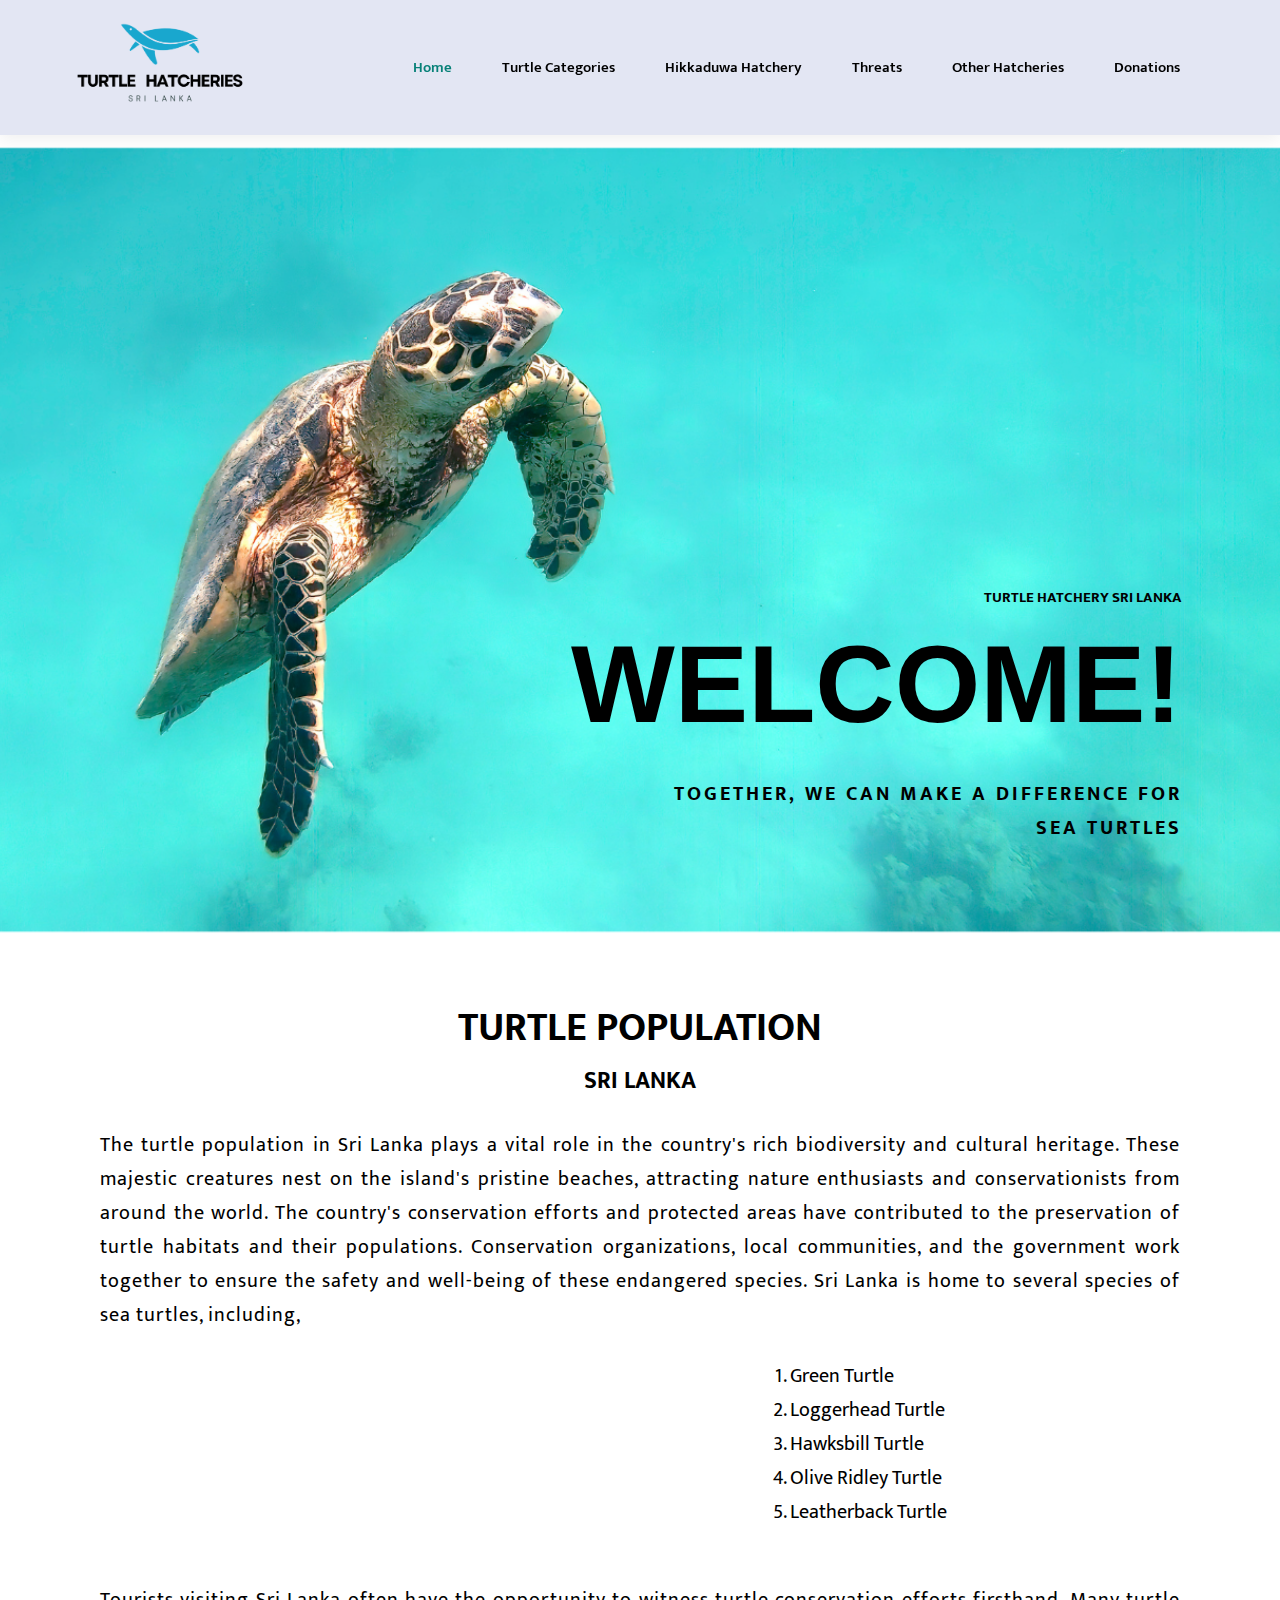
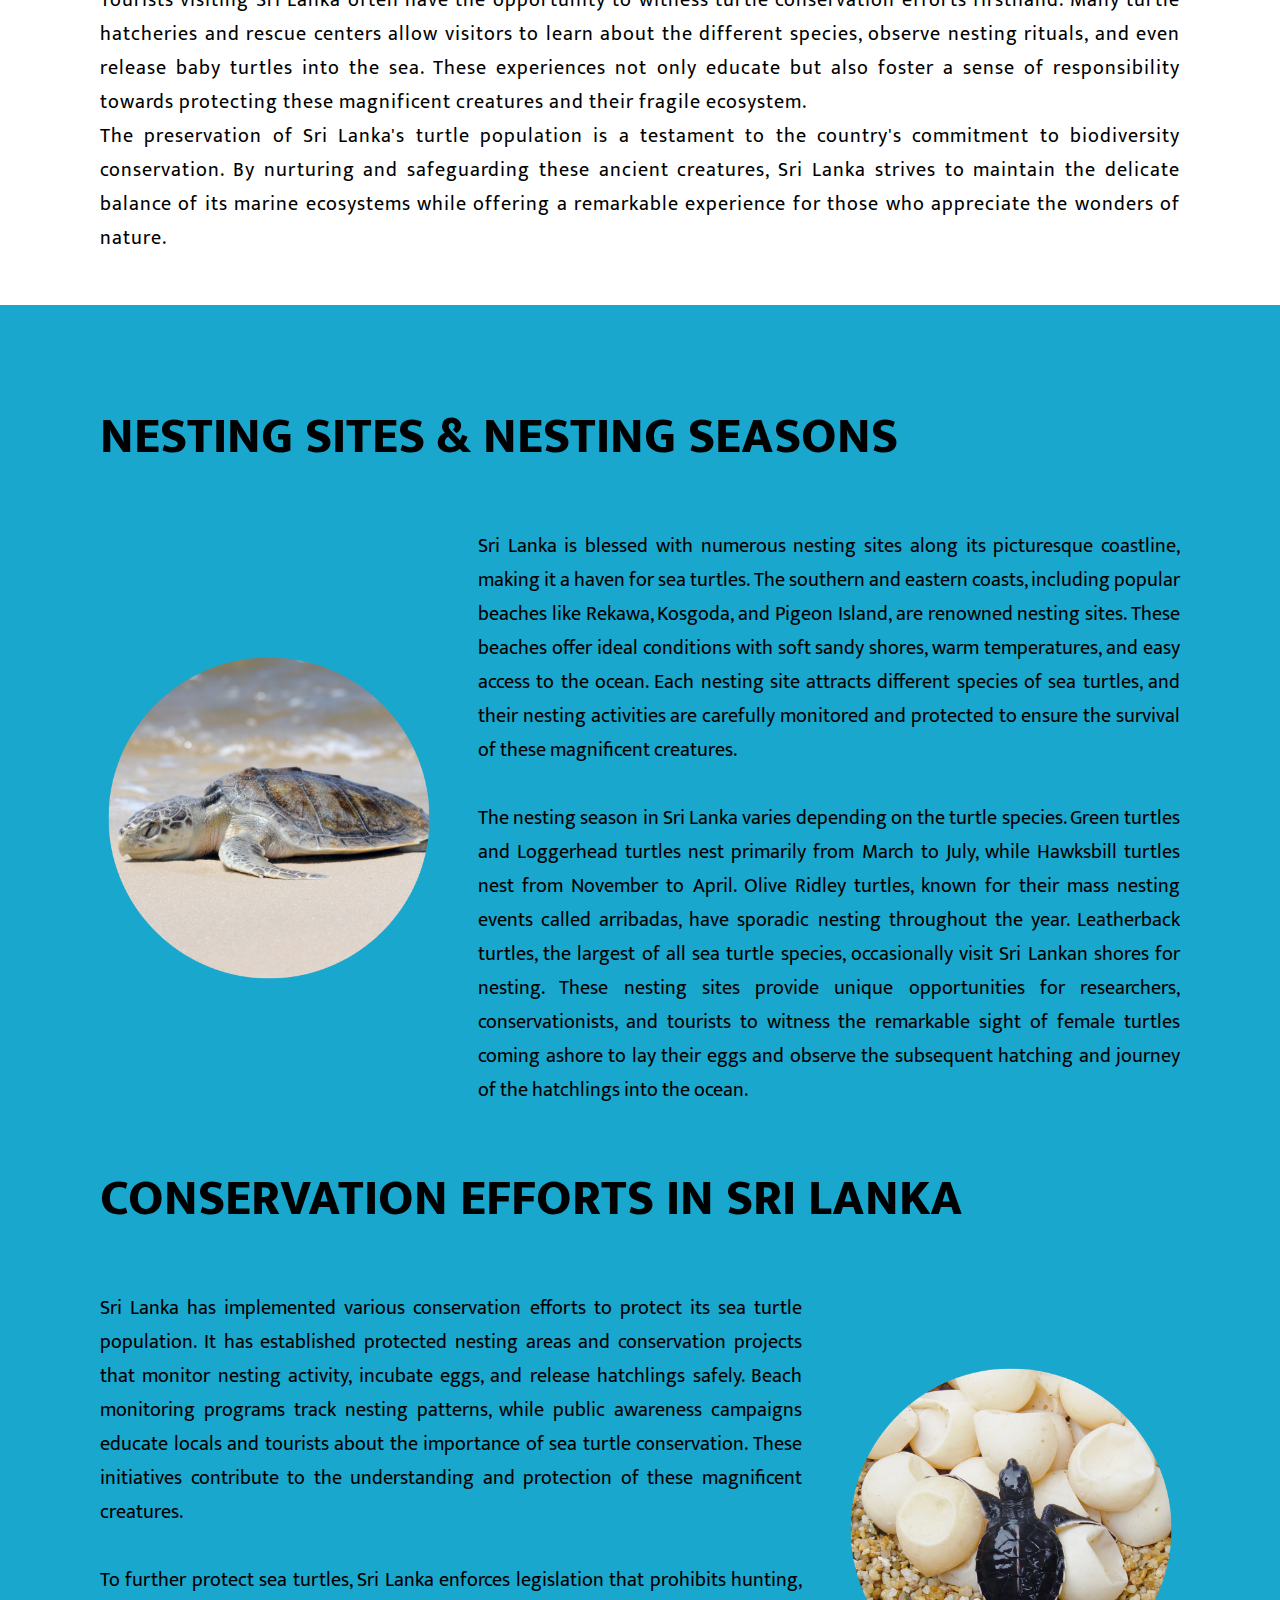
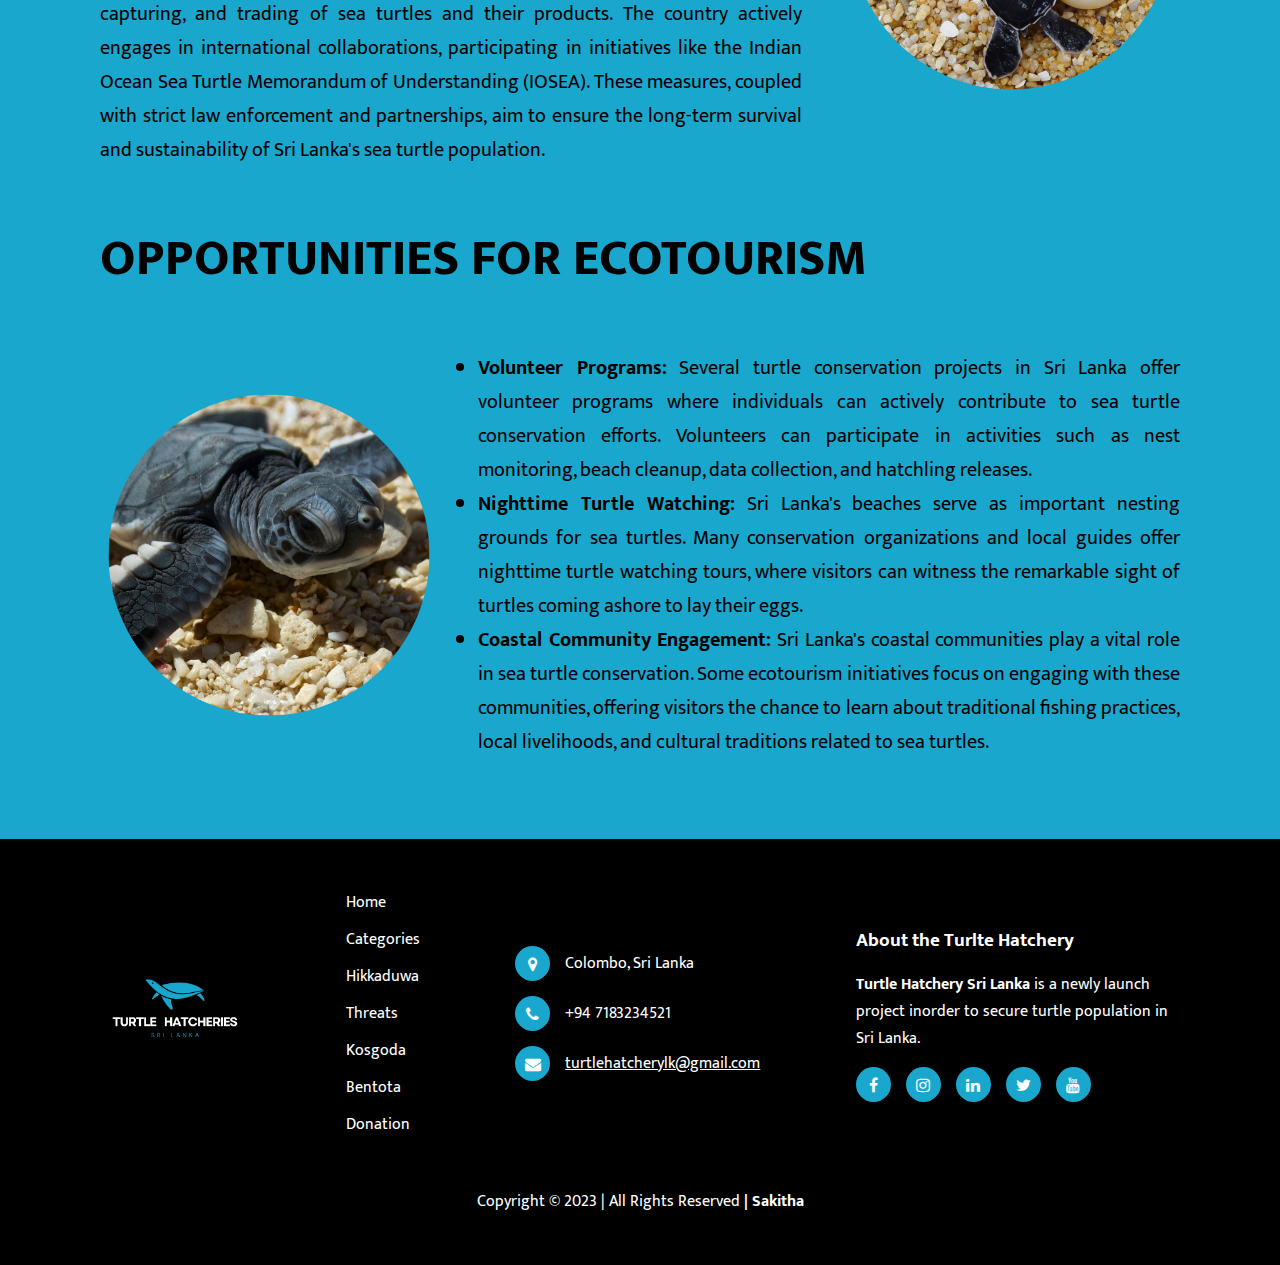
==== index.html @ a888929c "Add files via upload" ====
<!DOCTYPE html>
<html lang="en">

<head>
    <meta charset="UTF-8">
    <meta http-equiv="X-UA-Compatible" content="IE=edge">
    <meta name="viewport" content="width=device-width, initial-scale=1.0">
    <meta name="description" content="Introduction to Sri Lankan turtle population">
    <meta name="author" content="Sakitha Sanvidu Manamperi">
    <link rel="stylesheet" href="style sheets/style.css">
    <title>Home | Turtle Hatchery | Sri Lanka</title>
    <link rel="shortcut icon" href="images/draft.ico" type="image/x-icon">
    <link rel="stylesheet" href="https://cdnjs.cloudflare.com/ajax/libs/font-awesome/5.15.2/css/all.min.css" />
    <link rel="stylesheet" href="http://maxcdn.bootstrapcdn.com/font-awesome/4.2.0/css/font-awesome.min.css">

</head>

<body>
    <header>
        <div class="logo">
            <a href="#"><img src="images/logo.png" alt=""></a>
        </div>
        <input type="checkbox" id="click">
        <label for="click" class="menu-btn">
            <i class="fas fa-bars"></i>
        </label>
        <ul id="navbar">
            <li><a href="index.html" class="active">Home</a></li>
            <li><a href="categories.html">Turtle Categories</a></li>
            <li><a href="hikkaduwa.html">Hikkaduwa Hatchery</a></li>
            <li><a href="threats.html">Threats</a></li>
            <div class="submenu">
                <li><a href="#">Other Hatcheries</a></li>
                <div class="submenu-cont">
                    <li><a href="kosgoda.html">Kosgoda</a></li>
                    <li><a href="bentota.html">Bentota</a></li>
                </div>
            </div>
            <li><a href="donation.html">Donations</a></li>
        </ul>
        <ul id="hide">
            <li><a href="index.html" class="active">Home</a></li>
            <li><a href="categories.html">Turtle Categories</a></li>
            <li><a href="hikkaduwa.html">Hikkaduwa Hatchery</a></li>
            <li><a href="threats.html">Threats</a></li>
            <li><a href="kosgoda.html">Kosgoda</a></li>
            <li><a href="bentota.html">Bentota</a></li>
            <li><a href="donation.html">Donations</a></li>
        </ul>
    </header>
    <section id="hero">
        <div class="text">
            <h6>TURTLE HATCHERY SRI LANKA</h6>
            <h1>WELCOME!</h1>
            <h4>TOGETHER, WE CAN MAKE A DIFFERENCE FOR <br> SEA TURTLES</h4>
        </div>
    </section>
    <section id="main">
        <h1> TURTLE POPULATION </h1>
        <h2>SRI LANKA</h2>
        <br>
        <p>
            The turtle population in Sri Lanka plays a vital role in the country's rich biodiversity and cultural heritage. These majestic creatures nest on the island's pristine beaches, attracting nature enthusiasts and conservationists from around the world. The country's conservation efforts and protected areas have contributed to the preservation of turtle habitats and their populations. Conservation organizations, local communities, and the government work together to ensure the safety and well-being of these endangered species.
            Sri Lanka is home to several species of sea turtles, including, 

        </p>
        <br>
        <div class="main-flex-container">
            <video src="./images/home-vid.mp4" autoplay loop></video>
            <ol>
                <li>Green Turtle</li>
                <li>Loggerhead Turtle</li>
                <li>Hawksbill Turtle</li>
                <li>Olive Ridley Turtle</li>
                <li>Leatherback Turtle</li>
            </ol>
        </div>
        <br>
        <br>
        <p>
            Tourists visiting Sri Lanka often have the opportunity to witness turtle conservation efforts firsthand. Many turtle hatcheries and rescue centers allow visitors to learn about the different species, observe nesting rituals, and even release baby turtles into the sea. These experiences not only educate but also foster a sense of responsibility towards protecting these magnificent creatures and their fragile ecosystem.
            <br>
            The preservation of Sri Lanka's turtle population is a testament to the country's commitment to biodiversity conservation. By nurturing and safeguarding these ancient creatures, Sri Lanka strives to maintain the delicate balance of its marine ecosystems while offering a remarkable experience for those who appreciate the wonders of nature.
        </p>
    </section>
    <section id="subsection-container">
        <section class="css-margin">
            <div class="sections subsection01">
                <h2 class="margin">Nesting Sites & Nesting Seasons</h2>
                <div class="img-txt">
                    <img src="./images/home-1.png" alt="">
                    <p>
                        Sri Lanka is blessed with numerous nesting sites along its picturesque coastline, making it a haven for sea turtles. The southern and eastern coasts, including popular beaches like Rekawa, Kosgoda, and Pigeon Island, are renowned nesting sites. These beaches offer ideal conditions with soft sandy shores, warm temperatures, and easy access to the ocean. Each nesting site attracts different species of sea turtles, and their nesting activities are carefully monitored and protected to ensure the survival of these magnificent creatures.
                        <br>
                        <br>
                        The nesting season in Sri Lanka varies depending on the turtle species. Green turtles and Loggerhead turtles nest primarily from March to July, while Hawksbill turtles nest from November to April. Olive Ridley turtles, known for their mass nesting events called arribadas, have sporadic nesting throughout the year. Leatherback turtles, the largest of all sea turtle species, occasionally visit Sri Lankan shores for nesting. These nesting sites provide unique opportunities for researchers, conservationists, and tourists to witness the remarkable sight of female turtles coming ashore to lay their eggs and observe the subsequent hatching and journey of the hatchlings into the ocean.
                    </p>
                </div>
            </div>
            <div class="sections subsection02">
                <h2>Conservation Efforts in Sri Lanka</h2>
                <div class="img-txt">
                    <img src="./images/home-2.png" alt="">
                    <p>
                        Sri Lanka has implemented various conservation efforts to protect its sea turtle population. It has established protected nesting areas and conservation projects that monitor nesting activity, incubate eggs, and release hatchlings safely. Beach monitoring programs track nesting patterns, while public awareness campaigns educate locals and tourists about the importance of sea turtle conservation. These initiatives contribute to the understanding and protection of these magnificent creatures.
                        <br>
                        <br>
                        To further protect sea turtles, Sri Lanka enforces legislation that prohibits hunting, capturing, and trading of sea turtles and their products. The country actively engages in international collaborations, participating in initiatives like the Indian Ocean Sea Turtle Memorandum of Understanding (IOSEA). These measures, coupled with strict law enforcement and partnerships, aim to ensure the long-term survival and sustainability of Sri Lanka's sea turtle population.
                    </p>
                </div>
            </div>
            <div class="sections subsection03">
                <h2>Opportunities for Ecotourism</h2>
                <div class="img-txt">
                    <img src="./images/home-3.png" alt="">
                    <ul>
                        <li><strong>Volunteer Programs:</strong> Several turtle conservation projects in Sri Lanka offer volunteer programs where individuals can actively contribute to sea turtle conservation efforts. Volunteers can participate in activities such as nest monitoring, beach cleanup, data collection, and hatchling releases. </li>
                        <li><strong>Nighttime Turtle Watching:</strong> Sri Lanka's beaches serve as important nesting grounds for sea turtles. Many conservation organizations and local guides offer nighttime turtle watching tours, where visitors can witness the remarkable sight of turtles coming ashore to lay their eggs.</li>
                        <li><strong>Coastal Community Engagement:</strong> Sri Lanka's coastal communities play a vital role in sea turtle conservation. Some ecotourism initiatives focus on engaging with these communities, offering visitors the chance to learn about traditional fishing practices, local livelihoods, and cultural traditions related to sea turtles.</li>
                    </ul>
                </div>
            </div>
        </section>
    </section>
    <footer>
        <div class="footer-container">
            <div class="footer footer-left">
                <img src="images/logo-footer.png" alt="logo">
            </div>

            <div class="footer footer-left-02">
                <ul>
                    <li><a href="index.html">Home</a></li>
                    <li><a href="categories.html">Categories</a></li>
                    <li><a href="hikkaduwa.html">Hikkaduwa</a></li>
                    <li><a href="threats.html">Threats</a></li>
                    <li><a href="kosgoda.html">Kosgoda</a></li>
                    <li><a href="bentota.html">Bentota</a></li>
                    <li><a href="donation.html">Donation</a></li>
                </ul>
            </div>

            <div class="footer footer-center">
                <div>
                    <i class="fa fa-map-marker"></i>
                    <p>Colombo, Sri Lanka</p>
                </div>

                <div>
                    <i class="fa fa-phone"></i>
                    <p>+94 7183234521</p>
                </div>
                <div>
                    <i class="fa fa-envelope"></i>
                    <p><a href="mailto:turtlehatcherylk@gmail.com">turtlehatcherylk@gmail.com</a></p>
                </div>
            </div>

            <div class="footer footer-right">
                <h3>
                    About the Turlte Hatchery
                </h3>
                <p>
                    <strong>Turtle Hatchery Sri Lanka</strong> is a newly launch project inorder to secure turtle population in Sri Lanka.
                </p>
                <div class="footer-icons">
                    <a href="https://www.facebook.com" target="_blank"><i class="fa fa-facebook"></i></a>
                    <a href="https://www.instagram.com" target="_blank"><i class="fa fa-instagram"></i></a>
                    <a href="https://www.linkedin.com" target="_blank"><i class="fa fa-linkedin"></i></a>
                    <a href="https://www.twitter.com" target="_blank"><i class="fa fa-twitter"></i></a>
                    <a href="https://www.youtube.com" target="_blank"><i class="fa fa-youtube"></i></a>
                </div>
            </div>
        </div>

        <p class="footer-copyright">
            Copyright © 2023 | All Rights Reserved <strong> | Sakitha</strong> 
        </p>

    </footer>
</body>
</html>
---- style sheets/style.css ----
/* Font Imports */

@import url('https://fonts.googleapis.com/css2?family=Mukta&display=swap');
@import url('https://fonts.googleapis.com/css2?family=Spartan:wght@100;200;300;400;500;600;700;800;900&display=swap');
@import url('https://fonts.cdnfonts.com/css/waterlily');
@import url('https://fonts.googleapis.com/css2?family=Mogra&display=swap');
@import url('https://fonts.googleapis.com/css2?family=Satisfy&display=swap');
@import url('https://fonts.googleapis.com/css2?family=Dosis:wght@500&family=Satisfy&display=swap');

/* Variables */

:root {
    --main-bg-color: #19a7ce;
    --left-right: 100px;
}

* {
    margin: 0;
    padding: 0;
    box-sizing: border-box;
    font-family: 'Mukta', sans-serif;
}

body h1 {
    text-transform: uppercase;
}

/* Nav Bar */

header {
    display: flex;
    align-items: center;
    justify-content: space-between;
    font-family: 'Spartan', sans-serif;
    width: 100%;
    height: 15vh;
    padding: 20px 75px;
    background-color: #E3E6F3;
    box-shadow: 0 5px 15px rgba(0, 0, 0, 0.06);
    z-index: 999;
    position: sticky;
    top: 0;
    left: 0;
}

header .logo img {
    width: 170px;
    height: auto;
}

header ul {
    display: flex;
    align-items: center;
    flex-wrap: wrap;
    list-style: none;
}

header ul li {
    padding: 0 25px;
}

header ul li a {
    text-decoration: none;
    font-size: 15px;
    font-weight: 600;
    color: #000;
    transition: 0.2s ease-in;
}

header ul li a.active,
header ul li a:hover {
    color: #088178;
}

header .menu-btn i {
    color: #000;
    font-size: 22px;
    cursor: pointer;
    display: none;
}

input[type="checkbox"] {
    display: none;
}

#hide {
    display: none;
}

/* Drop down menu */

header .submenu {
    display: inline-block;
    position: relative;
}

header .submenu .submenu-cont {
    display: none;
    position: absolute;
    background-color: #E3E6F3;
    box-shadow: 0 5px 15px rgba(0, 0, 0, 0.1);
    width: 130px;
    border-radius: 8px;
    padding: 10px;
}

header .submenu .submenu-cont li:nth-child(1) {
    padding-bottom: 10px;
}

header .submenu:hover .submenu-cont {
    display: block;
}

header ul li a.active {
    color: #088178;
}

/* Main Image (hero section) */

#hero {
    background-image: url(../images/home-hero.png);
    background-size: cover;
    background-repeat: no-repeat;
    background-position: top 55% right 0;
    height: 90vh;
    width: 100%;
    padding: 0 80px;
    display: flex;
    flex-direction: column;
    align-items: flex-end;
    justify-content: end;
}

#hero .text {
    text-align: right;
    margin-bottom: 100px;
    margin-right: 18px
}

#hero h6 {
    font-size: 15px;
    padding-bottom: 10px;
}

#hero h1 {
    font-family: 'Waterlily', sans-serif;
    font-size: 110px;
}

#hero h4 {
    padding-top: 30px;
    font-size: 20px;
    letter-spacing: 3px;
}

/* Main body */

#main {
    margin-left: 100px;
    margin-right: 100px;
    margin-top: 50px;
    text-align: justify;
}

#main h1 {
    text-align: center;
    font-size: 40px;
}

#main h2 {
    text-align: center;
}

#main p {
    font-size: 20px;
    letter-spacing: 1px;
}

#main .main-flex-container {
    display: flex;
    flex-direction: row;
    align-items: center;
}

#main .main-flex-container video {
    width: 50%;
    height: auto;
    border-radius: 30px;
    background-position: top 25% right 0;

}

#main .main-flex-container ol li {
    margin-left: 150px;
    font-size: 20px;
}

/* Sub Sections */

#subsection-container {
    background-color: var(--main-bg-color);
    margin-top: 50px;

}

#subsection-container .css-margin {
    padding-top: 40px;
    padding-bottom: 80px;

}

#subsection-container .sections {
    margin-left: var(--left-right);
    margin-right: var(--left-right);
}

#subsection-container .sections h2 {
    font-size: 50px;
    text-align: left;
    margin-top: 50px;
    margin-bottom: 50px;
    text-transform: uppercase;
    font-weight: 800;
    color: #000;
}

#subsection-container .img-txt {
    display: flex;
    align-items: center;
    text-align: justify;
    font-size: 20px;

}

#subsection-container .subsection02 .img-txt {
    display: flex;
    flex-direction: row-reverse;
}


#subsection-container .subsection02 .img-txt img {
    padding-right: 0;
    padding-left: 40px;
}

#subsection-container .img-txt img {
    width: 35%;
    padding-right: 40px;
}

/* footer */

footer { 
    background-color: #000;
    padding: 50px 100px;
    color: #fff;
}

.footer-container {
    width: 100%;
    display: flex;
    flex-wrap: wrap;
    align-items: center;
    justify-content: space-between;
}

footer .footer-left img {
    width: 150px;
    height: auto;
}

footer .footer-left-02 li {
    list-style: none;
    margin-bottom: 10px;
}

footer .footer-left-02 li:nth-child(7) {
    margin-bottom: 0px;
}

footer .footer-left-02 ul a {
    text-decoration: none;
    color: #fff;
    transition: 0.2s ease-in-out;
}

footer .footer-left-02 ul a:hover {
    color: #19a7ce;
}

footer .footer-center div {
    display: flex;
    align-items: center;
    margin-bottom: 15px;
}

footer .footer-center div:nth-child(3)
{
    margin-bottom: 0px;
}

footer .footer-center div i {
    width: 35px;
    height: 35px;
    background-color: #19a7ce;
    border-radius: 50%;
    display: flex;
    align-items: center;
    justify-content: center;
    margin-right: 15px;
    color: #fff;
}

footer .footer-center div i:hover {
    background-color: #fff;
    color: #19a7ce;
}

footer .footer-center div a {
    color: #fff;
}

footer .footer-center div a:hover {
    color: #19a7ce;
}

footer .footer-right {
    width: 30%;
}

footer .footer-right p {
    padding: 15px 0px
}

footer .footer-icons {
    display: flex;
}

footer .footer-icons a {
    text-decoration: none;
    width: 35px;
    height: 35px;
    color: #fff;
    background-color: #19a7ce;
    border-radius: 50%;
    margin-right: 15px;
    display: flex;
    align-items: center;
    justify-content: center;
}

footer .footer-icons a:nth-child(5) {
    margin-right: 0px;
}

footer .footer-icons a:hover {
    color: #19a7ce;
    background-color: #fff;
}

footer .footer-copyright {
    text-align: center;
    padding-top: 50px;
}

/* TURTLE CATEGORIES PAGE */

/* five categories */

#turtle-categories {
    width: 100%;
    background-color: #19a7ce;
}

#turtle-categories h1 {
    font-size: 40px;
    font-weight: bold;
}

#turtle-categories .category {
    margin-left: 100px;
    margin-right: 100px;
    padding-top: 50px;
}

#turtle-categories .category p {
    font-size: 20px;
    text-align: justify;
}

.category-container01,
.category-container02 {
    display: flex;
    align-items: center;
    padding-top: 30px;
}

#turtle-categories .category-container01 img {
    width: 35%;
    height: auto;
}

#turtle-categories .category-container01 p {
    padding-left: 50px;
    float: right;
}

#turtle-categories .category-container02 p {
    width: 80%;
    padding-right: 50px;
}

#turtle-categories .category-container02 iframe {
    width: 650px;
    height: 400px;
    border-radius: 20px;
    box-shadow: 20px 20px 34px rgba(0, 0, 0, 0.08);
}

#turtle-categories .category-container02 iframe:hover {
    box-shadow: 10px 10px 54px rgba(70, 62, 221, 0.01);
}

#turtle-categories .category05 {
    padding-bottom: 50px;
}

/* summary table */

.summary-tt {
    text-align: center;
    margin-top: 50px;
}

#summary-table {
    padding-top: 50px;
    padding-bottom: 50px;
    margin-left: 30px;
    margin-right: 30px;
    overflow-x: auto;
}

#summary-table h1 {
    padding-bottom: 30px;
    font-size: 25px;
}

#summary-table table {
    width: 100%;
    text-align: center;
    border-collapse: collapse;
    table-layout: fixed;
}

#summary-table table thead {
    border: 1px solid #e2e9e1;
    text-transform: uppercase;
}

#summary-table table tbody,
#summary-table table tfoot,
#summary-table table td {
    border: 1px solid #e2e9e1;
}

#summary-table table tbody td:nth-child(2),
#summary-table table tfoot td:nth-child(2) {
    padding-left: 20px;
    text-align: start;
    font-size: 18px;
}

#summary-table table th {
    font-size: 22px;
    padding: 10px;
    border: 1px solid #e2e9e1;
}

table ul {
    text-align: start;
    padding-left: 25px;
}

table ul li {
    list-style-position: inside;
}

#summary-table table tr td img {
    width: 200px;
    height: 200px;
    border-radius: 40px;
    padding: 20px;
}

#summary-table .turtle-name {
    text-align: start;
    padding: 50px;
    font-size: 20px;
}

#summary-table .turtle-name a {
    text-decoration: none;
    color: #000;
}

/* HIKKADUWA TURTLE HATCHERY */

.hikkaduwa-body {
    background-color: #E3E6F3;
}

#hikkaduwa-hero {
    width: 100%;
    height: 90vh;
    background-image: url(../images/hikkaduwa-main.png);
    background-color: #E3E6F3;
    background-size: cover;
    background-position: bottom 55% left 0;
    display: flex;
    align-items: center;
}

#hikkaduwa-hero .hikkaduwa-hero-cont {
    margin-left: var(--left-right);
    text-align: left;
    color: #000;
}

#hikkaduwa-hero .hikkaduwa-hero-cont h2 {
    text-transform: uppercase;
    font-size: 55px;
    font-family: 'Mogra', sans-serif;
}

#hikkaduwa-hero .hikkaduwa-hero-cont p {
    width: 50%;
    margin-top: 10px;
    font-size: 20px;
}


#hikkaduwa-des {
    margin-left: var(--left-right);
    margin-right: var(--left-right);
}

#hikkaduwa-des h2 {
    text-align: center;
    margin-top: 50px;
    font-size: 45px;
    line-height: 54px;
    color: #222;
}

#hikkaduwa-des p {
    text-align: center;
    font-size: 18px;
    color: #4b4c4c;
    margin: 15px 0 20px 0;
}

.h-des-container {
    height: fit-content;
    padding-bottom: 50px;
    display: flex;
    flex-wrap: wrap;
    justify-content: center;
    align-items: center;
}


#hikkaduwa-des .hikkaduwa-pic {
    width: 250px;
    height: 300px;
    background-color: #ffffff;
    box-shadow: 0 4px 8px 0 rgba(0, 0, 0, 0.1), 0 6px 20px 0 rgba(0, 0, 0, 0.1);
    border-radius: 15px;
    margin: 20px;
}

#hikkaduwa-des .hikkaduwa-pic h2 {
    font-family: 'Satisfy', sans-serif;
    font-size: 40px;
    margin-top: 30px;
    padding: 10px;
}

#hikkaduwa-des .hikkaduwa-pic  p {
    font-family: 'Dosis', sans-serif;
    letter-spacing: 1.2px;
    font-size: 20px;
    padding-left: 20px;
    padding-right: 20px;
}

#hikkaduwa-des .hikkaduwa-pic a {
    display: flex;
    justify-content: center;
    text-decoration: none;
}

#hikkaduwa-des .hikkaduwa-pic button {
    background-color: #fff;
    box-shadow: 0 4px 8px 0 rgba(0, 0, 0, 0.1), 0 6px 20px 0 rgba(0, 0, 0, 0.1);
    padding: 6px;
    border-radius: 15px;
    border: 1px solid #19a7ce;
    cursor: pointer;
}

#hikkaduwa-des .hikkaduwa-pic:hover {
    background-color: var(--main-bg-color);
    border: 2px solid var(--main-bg-color);
}


#hikkaduwa-imagegallery {
    width: 100%;
    background-color: var(--main-bg-color);
    padding: 30px 0;
}

#hikkaduwa-imagegallery h2 {
    text-align: center;
    font-size: 45px;
    line-height: 54px;
    color: #222;
}

.hikkaduwa-grid-container {
    display: grid;
    justify-content: center;
    margin: 50px 40px;
    grid-template-columns: repeat(auto-fit, minmax(300px, 1fr));
    align-content: center;
    justify-content: space-evenly;
    gap: 30px;
    padding: 20px;
}

.hikkaduwa-grid-container div img {
    height: 300px;
    height: 300px;
    border-radius: 15px;
    box-shadow: 0 4px 8px 0 rgba(0, 0, 0, 0.1), 0 6px 20px 0 rgba(0, 0, 0, 0.1);

}

#hikkaduwa-map {
    margin: 50px var(--left-right) 50px var(--left-right);
}

#hikkaduwa-map iframe {
    width: 100%;
    height: 400px;
    border-radius: 20px;
    border: none;
    box-shadow: 0 4px 8px 0 rgba(0, 0, 0, 0.2), 0 6px 20px 0 rgba(0, 0, 0, 0.19);

}

/* THREATS PAGE */

#donation-header.threats-header {
    background-image: url(../images/threats-banner.jpeg);
    background-position: bottom 50% right 0;
    height: 35vh;
}

#threats {
    padding: 130px 150px 0 150px;
}

#threats .threats-container {
    display: flex;
    align-items: center;
    width: 100%;
    position: relative;
    padding-bottom: 90px;

}

#threats .threat-img {
    width: 50%;
    margin-right: 40px;
}

#threats img {
    width: 100%;
    height: 300px;
    object-fit: cover;
    border-radius: 10px;
}

#threats .threat-info {
    width: 50%;
}

#threats .threat-info a {
    text-decoration: none;
    font-size: 12px;
    color: #000;
    font-weight: 800;
    position: relative;
    transition: 0.3s;
}

#threats .threat-info a::after {
    content: "";
    width: 45px;
    height: 1px;
    background-color: #000;
    position: absolute;
    top: 10px;
    right: -60px;
}

#threats .threat-info a:hover {
    color: #088178;
}

#threats .threat-info a:hover::after {
    background-color: #088178;
}

#threats .threats-container h1 {
    position: absolute;
    top: -62px;
    left: 0;
    font-size: 60px;
    font-weight: 700;
    color: #c9cbce;
    z-index: -9;
}

#threats .threats-container h4 {
    font-size: 28px;
    color: #222;
}

#threats .threats-container p {
    text-align: justify;
    font-size: 16px;
}

/* Donation Page */

#donation-header {
    background-color: #000;
    background-image: url("../images/donation-banner.jpg");
    width: 100%;
    height: 35vh;
    position: relative;
    background-size: cover;
    background-position: bottom 19% right 0;
    display: flex;
    text-align: center;
    flex-direction: column;

}

.overlay {
    position: absolute;
    width: 100%;
    height: 35vh;
    background-color: rgba(0, 0, 0, 0.5);
    opacity: 1;
}

#donation-header .overlay-text {
    position: absolute;
    left: 50%;
    top: 34%;
    transform: translate(-50%, -50%);
    color: white;
}

#donation-header h2 {
    font-size: 30px;
    color: #fff;
}

#donation-header p {
    text-transform: uppercase;
    letter-spacing: 1.1px;
    color: #fff;
}

/* Purchase */


#product {
    text-align: center;
    margin: 50px var(--left-right) 0 var(--left-right);
}

#product h2,
#donation-form h2 {
    text-align: center;
    font-size: 45px;
    line-height: 54px;
    color: #222;
}

#product p,
#donation-form p {
    text-align: center;
    font-size: 16px;
    color: #4b4c4c;
    margin: 15px 20px;
}

#product .pro-container {
    display: flex;
    justify-content: space-between;
    padding-top: 20px;
    flex-wrap: wrap;
}

#product .pro {
    width: 23%;
    min-width: 250px;
    padding: 8px 10px;
    border: 1px solid #19a7ce;
    border-radius: 25px;
    cursor: pointer;
    box-shadow: 20px 20px 30px rgba(0, 0, 0, 0.02);
    margin: 15px 0;
    transition: 0.2s ease;
    position: relative;
}

#product .pro:hover {
    box-shadow: 20px 20px 30px rgba(0, 0, 0, 0.06);
}

#product .pro img {
    width: 100%;
    border-radius: 20px;
}

#product .pro .description {
    text-align: start;
    padding: 10px 0;
}


#product .pro .description h5 {
    padding-top: 7px;
    color: #1a1a1a;
    font-size: 18px;
}

#product .pro .description i {
    font-size: 12px;
    color: rgb(243, 181, 25);
}

#product .pro .description h4 {
    padding-top: 7px;
    font-size: 15px;
    font-weight: 700;
    color: #19a7ce;
}

#product .pro .cart {
    width: 40px;
    height: 40px;
    line-height: 40px;
    border-radius: 50px;
    background-color: #e8f6ea;
    font-weight: 500;
    color: #19a7ce;
    border: 1px solid #cce7d0;
    position: absolute;
    bottom: 20px;
    right: 10px;
}


/* Donation Form */


#donation-form {
    width: 100%;
    height: fit-content;
    background-image: url(../images/donation.jpg);
    background-size: cover;
    padding: 50px 0;
}

#donation-form .d-form {
    width: 35%;
    background-color: #fff;
    border-radius: 20px;
    height: fit-content;
    padding: 30px;
    margin: 0 auto;
    box-shadow: 0 4px 8px 0 rgba(0, 0, 0, 0.2), 0 6px 20px 0 rgba(0, 0, 0, 0.19);
}

#donation-form .d-form .cen {
    text-align: left;
    margin: 20px 0 20px 0;
    font-size: 25px;
    font-weight: 700;
}

#donation-form .d-form h1 {
    text-align: left;
    font-size: 18px;
    text-transform: capitalize;
}

#donation-form .s-form-cont hr {
    border-top: 1px solid black;
}

#donation-form .s-form-cont {
    border: 1px solid #000;
    border-radius: 20px;
    margin: 10px 0 10px 0;
}

#donation-form .s-form-cont div {
    display: flex;
    align-items: center;
    margin: 20px;
}

#donation-form .s-form-cont div input,
#donation-form .s-form-cont div h1 {
    margin-right: 20px;
}

#donation-form .s-form-cont div p {
    font-size: 10px;
    text-align: justify;
}

#donation-form .d-form .custom input {
    width: 100%;
    border: 1px solid #000;
    height: 35px;
    border-radius: 8px;
    padding: 10px;
    font-size: 15px;
    margin: 10px 0 10px 0;
}

.d-form .d-freq .d-freq-cont {
    display: flex;
    justify-content: space-between;
    border: 1px solid #000;
    padding: 10px 20px;
    margin: 10px 0 10px 0;
    border-radius: 10px;
}

.d-form .d-freq .d-freq-cont div {
    display: flex;
    align-items: center;
    float: left;
}

.d-form .d-freq .d-freq-cont input {
    margin-right: 15px;
}

.d-form .d-freq .d-freq-cont h3 {
    font-size: 15px;
}

.d-form .d-freq .d-freq-cont .mid {
    border-left: 1px solid black;
    padding-top: -10px;
}

.d-form .button {
    display: flex;
    justify-content: space-between;
}

.d-form .button button {
    width: 40%;
    height: 35px;
    margin-top: 20px;
    border: 1px solid var(--main-bg-color);
    background-color: var(--main-bg-color);
    color: #fff;
    font-size: 15px;
    border-radius: 20px;
}


@media (max-width: 1200px) {
    header .menu-btn i {
        display: block;
        margin-right: -50px;
    }

    #click:checked~.menu-btn i:before {
        content: "\f00d";
    }

    #navbar {
        display: none;
    }

    #hide {
        display: block;
    }

    header ul {
        position: fixed;
        top: 95px;
        left: -100%;
        background: #E3E6F3;
        height: 100vh;
        width: 100%;
        text-align: center;
        display: block;
        transition: all 0.3s ease;
    }

    #click:checked~ul {
        left: 0;
    }

    header ul li {
        width: 100%;
        margin: 40px 0;
    }

    header ul li a {
        width: 100%;
        margin-left: -100%;
        display: block;
        font-size: 20px;
        transition: 0.6s cubic-bezier(0.68, -0.55, 0.265, 1.55);
    }

    #click:checked~ul li a {
        margin-left: 0px;
    }

    header ul li a.active,
    header ul li a:hover {
        background: none;
        color: #088178;
    }

    #hero {
        background-position: top 55% right 0;
        height: 90vh;
        width: 100%;
        padding: 0 80px;
        margin-top: -20px;
    }

    #hero .text {
        margin-bottom: 100px;
        margin-right: -20px
    }

    #hero h6 {
        font-size: 15px;
        padding-bottom: 10px;
    }

    #hero h1 {
        font-family: 'Waterlily', sans-serif;
        font-size: 100px;
    }

    #hero h4 {
        padding-top: 30px;
        font-size: 20px;
        letter-spacing: 3px;
    }
}

@media (max-width: 830px) {

    /* Home Page */

    #hero {
        background-position: top 55% right 55%;
    }

    #main .main-flex-container ol li {
        margin-left: 100px;
    }

    #subsection-container .sections h2 {
        font-size: 30px;
        text-align: center;
        margin-top: 30px;
        margin-bottom: 30px;
    }

    #subsection-container .img-txt {
        display: flex;
        flex-direction: column;
    }

    #subsection-container .subsection02 .img-txt {
        display: flex;
        flex-direction: column;
    }
    #subsection-container .subsection02 .img-txt img {
        padding-left: 0px;
    }

    #subsection-container .img-txt img {
        width: 65%;
        padding-right: 0px;
    }

    /* Footer */ 

    footer .footer-right {
        margin-top: 20px;
        width: 50%;
    }

    /* Categories Page */

    #turtle-categories .category-container02 iframe {
        width: 600px;
        height: 350px;
    }

    /* Hikkaduwa Page */

    .hikkaduwa-grid-container {
        display: grid;
        justify-content: center;
        margin: 50px 75px;
        grid-template-columns: repeat(auto-fit, minmax(300px, 1fr));
        gap: 30px;
        padding: 20px;
    }

    /* Threats Page */

    #threats {
        padding: 100px 80px 0 80px;
    }

    /* Donation */

    #donation-form .d-form {
        width: 63%;
    }

}

@media (max-width: 477px) {

    /* Home Page */

    header .logo img {
        width: 100px;
        height: auto;
        margin-left: -40px;
    }

    #hero {
        background-position: top 55% right 55%;
        padding: 0 40px;
        margin-top: -20px;
    }

    #hero .text {
        margin-bottom: 50px;
        margin-right: -20px
    }

    #hero h6 {
        font-size: 10px;
        padding-bottom: 10px;
    }

    #hero h1 {
        font-family: 'Waterlily', sans-serif;
        font-size: 50px;
    }

    #hero h4 {
        padding-top: 20px;
        font-size: 13px;
        letter-spacing: 2px;
    }


    #main {
        margin-left: 30px;
        margin-right: 30px;
        margin-top: 50px;
        text-align: justify;
    }

    #main p {
        font-size: 17px;
        letter-spacing: 1px;
    }

    #main .main-flex-container {
        display: flex;
        flex-direction: column;
        align-items: center;
        justify-content: center;
    }

    #main .main-flex-container video {
        width: 80%;
        border-radius: 25px;
        background-position: top 25% right 0;

    }

    #main .main-flex-container ol {
        margin-top: 30px;
        margin-bottom: -20px;
    }

    #main .main-flex-container ol li {
        margin: 0px auto;
        font-size: 18px;
    }

    #subsection-container .sections {
        margin-left: 30px;
        margin-right: 30px;
    }

    #subsection-container .img-txt img {
        width: 85%;
    }

    /* Footer */

    .footer-container {
        flex-wrap: nowrap;
        flex-direction: column;
        justify-content: center;
    }

    footer .footer-left-02 ul {
        margin-bottom: 30px;
    }

    footer .footer-left-02 li {
        text-align: center;
    }

    footer .footer-center div {
        justify-content: center;
    }

    footer .footer-right {
        margin-top: 30px;
        width: 130%;
        text-align: center;
    }

    footer .footer-icons {
        display: flex;
        justify-content: center;
    }

    /* Categories Page */

    #turtle-categories h1 {
        font-size: 30px;
        text-align: center;
        font-weight: bold;
    }

    #turtle-categories .category {
        margin-left: 30px;
        margin-right: 30px;
        padding-top: 50px;
    }

    .category-container01,
    .category-container02 {
        display: flex;
        flex-direction: column;
        align-items: center;
        padding-top: 20px;
        padding-bottom: 20px;
    }

    #turtle-categories .category-container01 img {
        width: 80%;
        height: auto;
    }

    #turtle-categories .category-container01 p {
        padding-left: 0px;
        float: none;
        margin-top: 20px;
        font-size: 18px;
    }

    #turtle-categories .category-container02 p {
        padding-right: 0px;
        font-size: 18px;
        width: 100%;
        float: none;
    }

    #turtle-categories .category-container02 iframe {
        width: 100%;
        height: 400px;
        margin-top: 20px;
        border-radius: 20px;
    }

    .summary-tt {
        font-size: 30px;
        text-align: center;
        margin-top: 20px;
        margin-bottom: -20px;
    }

    #summary-table table {
       width: 200%;
    }

    /* Hikkaduwa Turtle Hatchery */

    #hikkaduwa-hero {
        background-position: bottom 65% left 35%;
        align-items: center;
    }

    #hikkaduwa-hero .hikkaduwa-hero-cont {
        margin-left: 30px;
    }

    #hikkaduwa-hero .hikkaduwa-hero-cont h2 {
        font-size: 35px;
    }

    #hikkaduwa-des h2 {
        font-size: 30px;
        line-height: 40px;
    }

    #hikkaduwa-des p {
        text-align: justify;
        font-size: 17px;
        margin: 20px 0 40px 0;
    }

    #hikkaduwa-des {
        margin-left: 30px;
        margin-right: 30px;
    }

    .h-des-container {
        height: fit-content;
        justify-content: center;
    }

    #hikkaduwa-des .hikkaduwa-pic {
        margin-bottom: 50px;
    }

    #hikkaduwa-imagegallery h2 {
        font-size: 30px;
        margin: 0 30px -30px 30px;
    }

    .hikkaduwa-grid-container {
        display: grid;
        justify-content: center;
        margin: 50px 30px 50px 30px;
        grid-template-columns: auto;
        gap: 30px;
        padding: 20px;
    }

    #hikkaduwa-map {
        margin-left: 30px;
        margin-right: 30px;
    }

    #hikkaduwa-map iframe {
        height: 350px;
    }

    /* Threats Page */

    #threats {
        padding: 100px 30px 0 30px;
    }

    #threats .threats-container {
        flex-direction: column;
        align-items: flex-start;
    }

    #threats .threat-img {
        width: 100%;
        margin-right: 0;
        margin-bottom: 20px;
    }

    #threats img {
        height: 280px;
    }

    #threats .threat-info {
        width: 100%;
    }

    #threats .threats-container h1 {
        position: absolute;
        top: -37px;
        font-size: 35px;
    }

    /* Donation Page */

    #donation-header .overlay-text {
        top: 40%;
    }

    #donation-header h2 {
        font-size: 25px;
    }

    #product {
        margin: 50px 30px 0 30px;
    }

    #product h2,
    #donation-form h2 {
        font-size: 30px;
    }

    #product .pro-container {
        display: flex;
        flex-direction: column;
        align-items: center;
        justify-content: center;
    }

    #donation-form .d-form {
        width: 80%;
    }

}
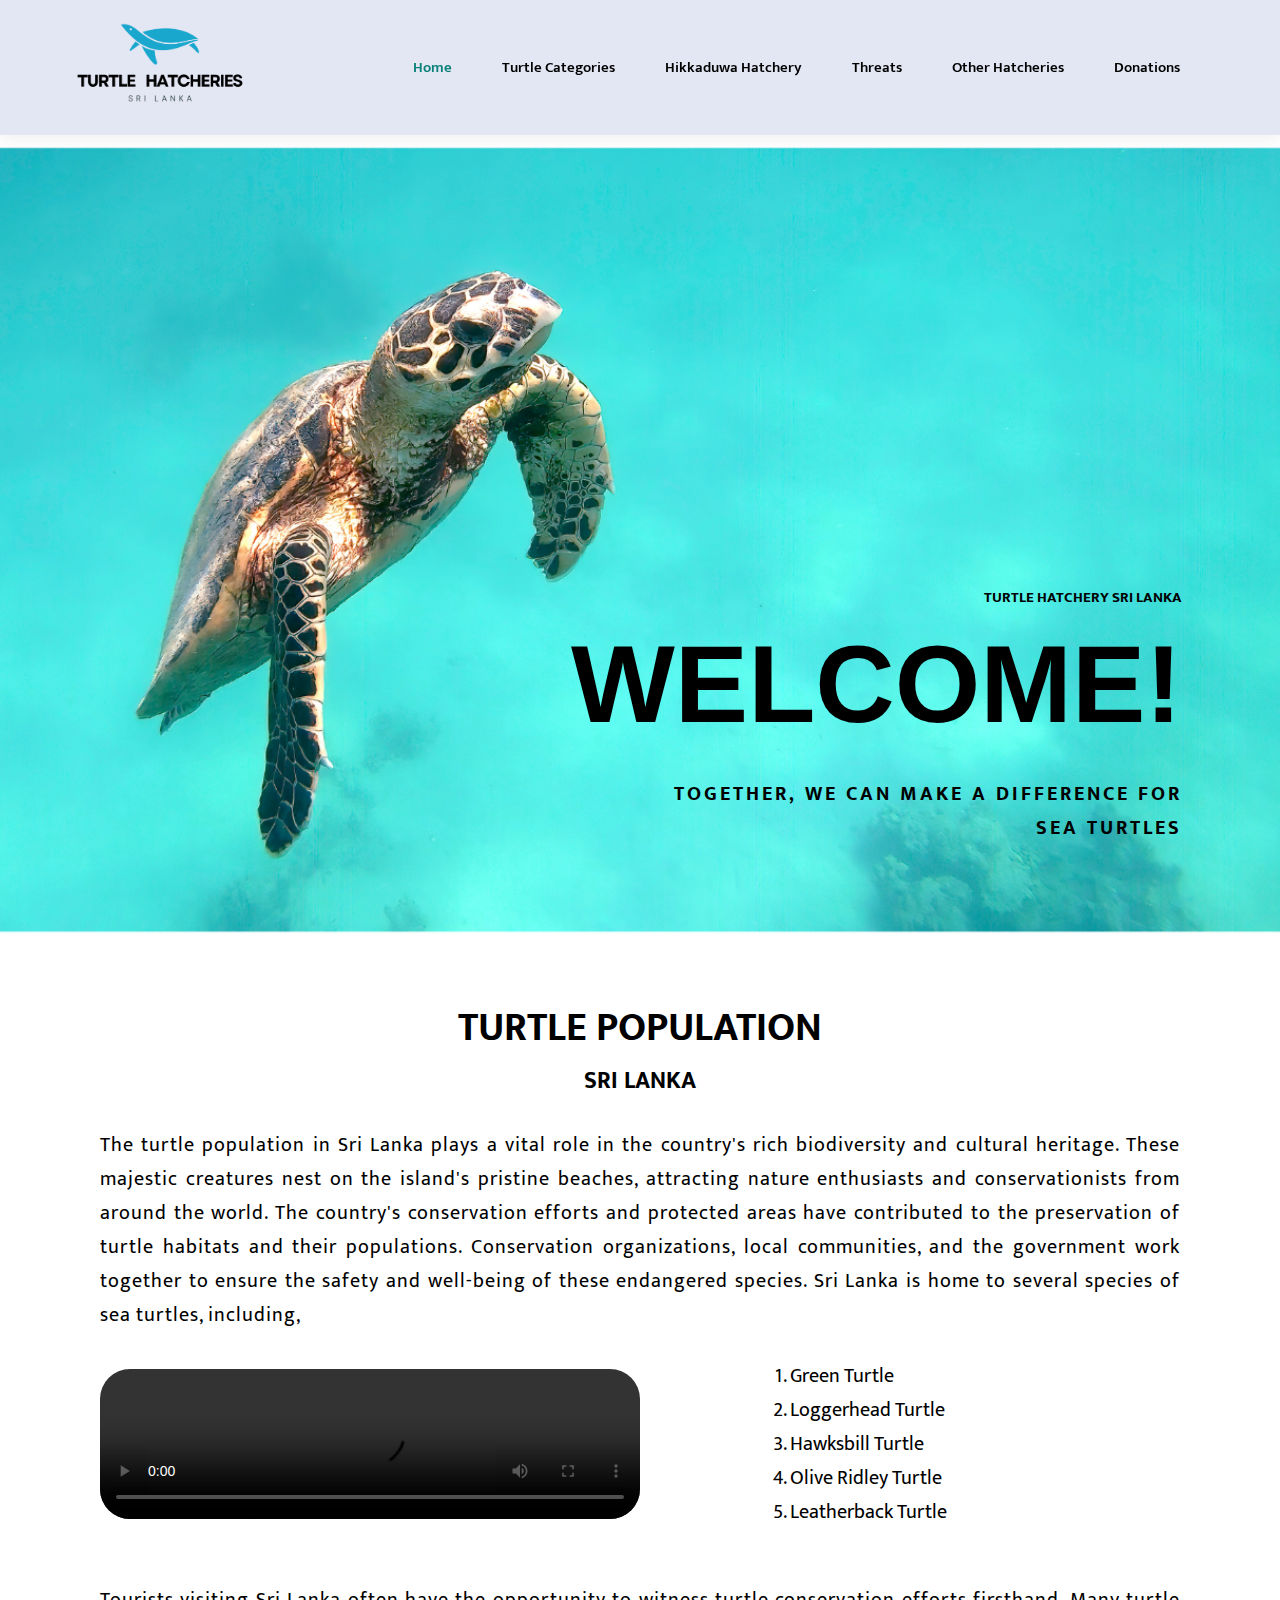
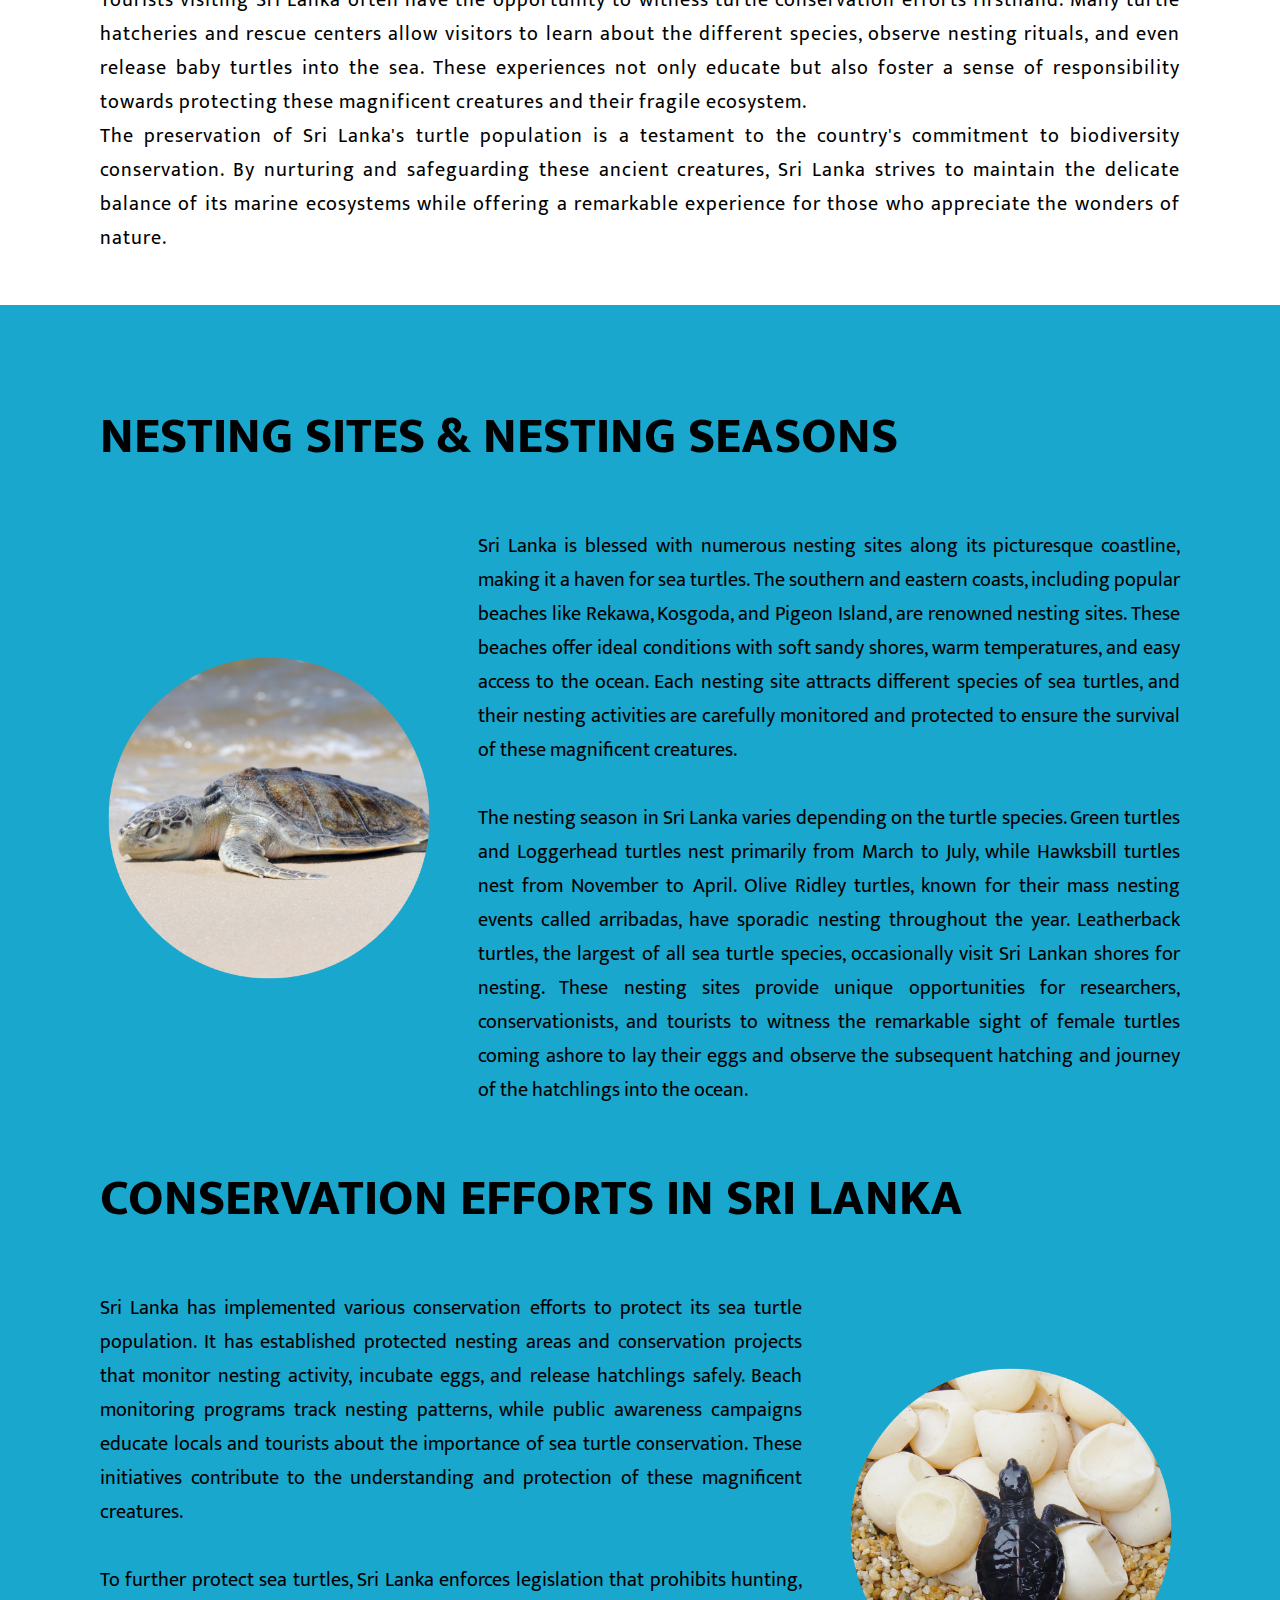
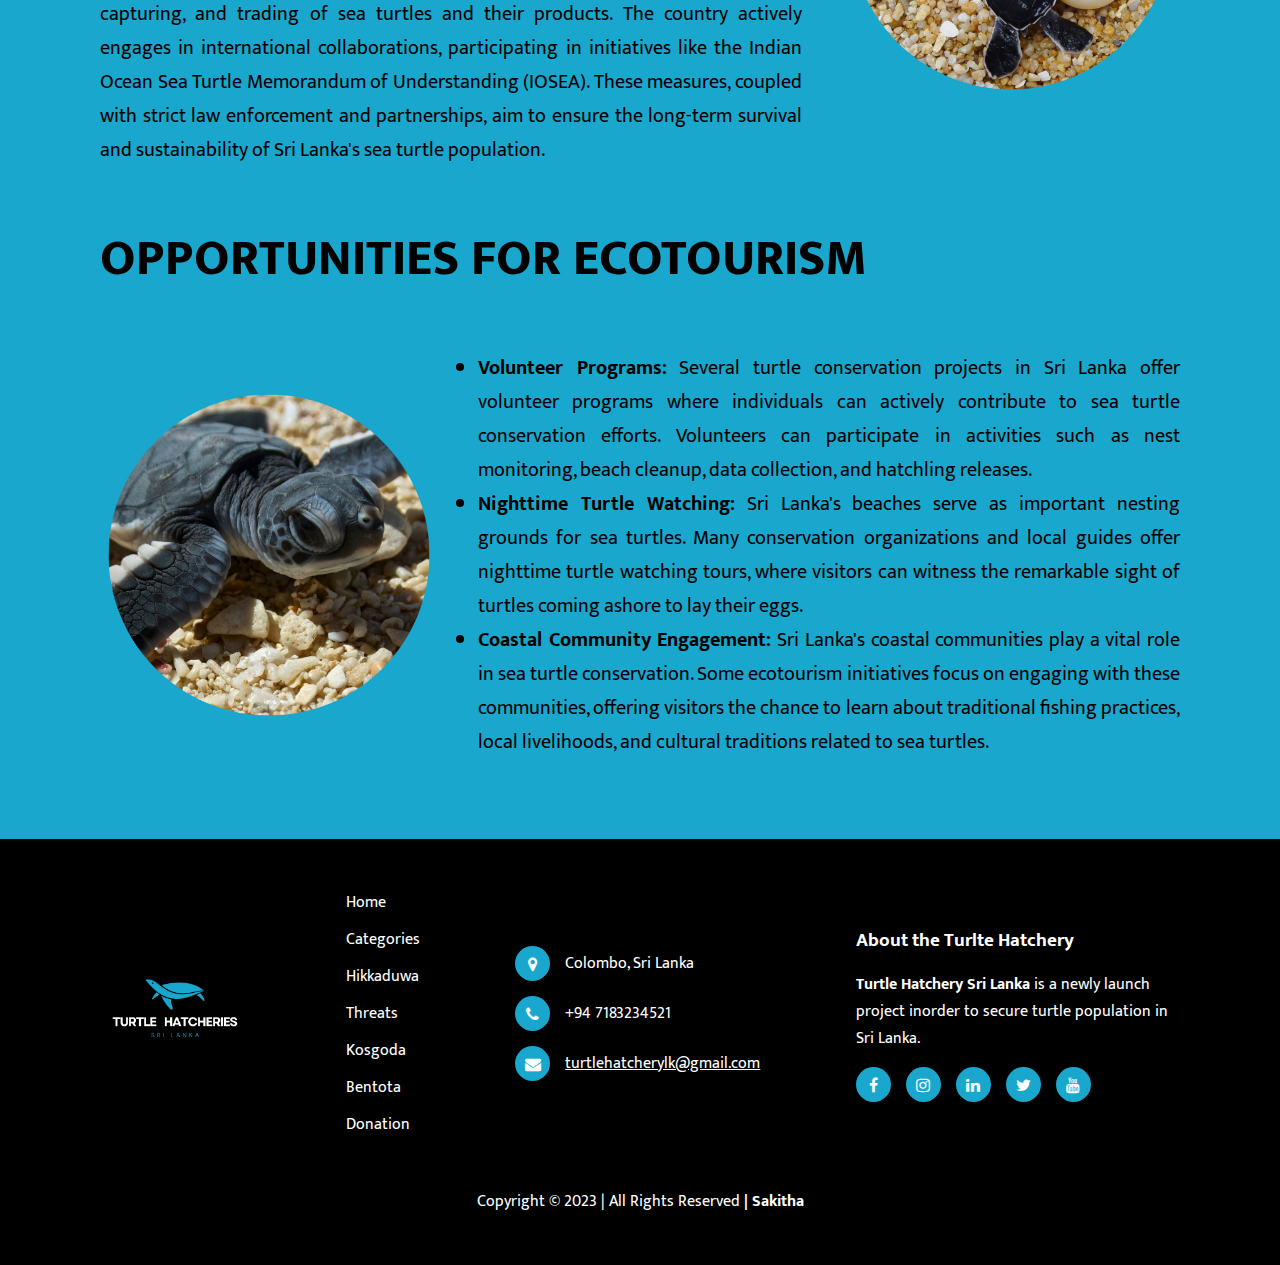
==== commit fefc0dfb: "Add files via upload" ====
--- a/index.html
+++ b/index.html
@@ -66,7 +66,7 @@
         </p>
         <br>
         <div class="main-flex-container">
-            <video src="./images/home-vid.mp4" autoplay loop></video>
+            <video src="./images/home-vid.mp4" autoplay controls loop></video>
             <ol>
                 <li>Green Turtle</li>
                 <li>Loggerhead Turtle</li>
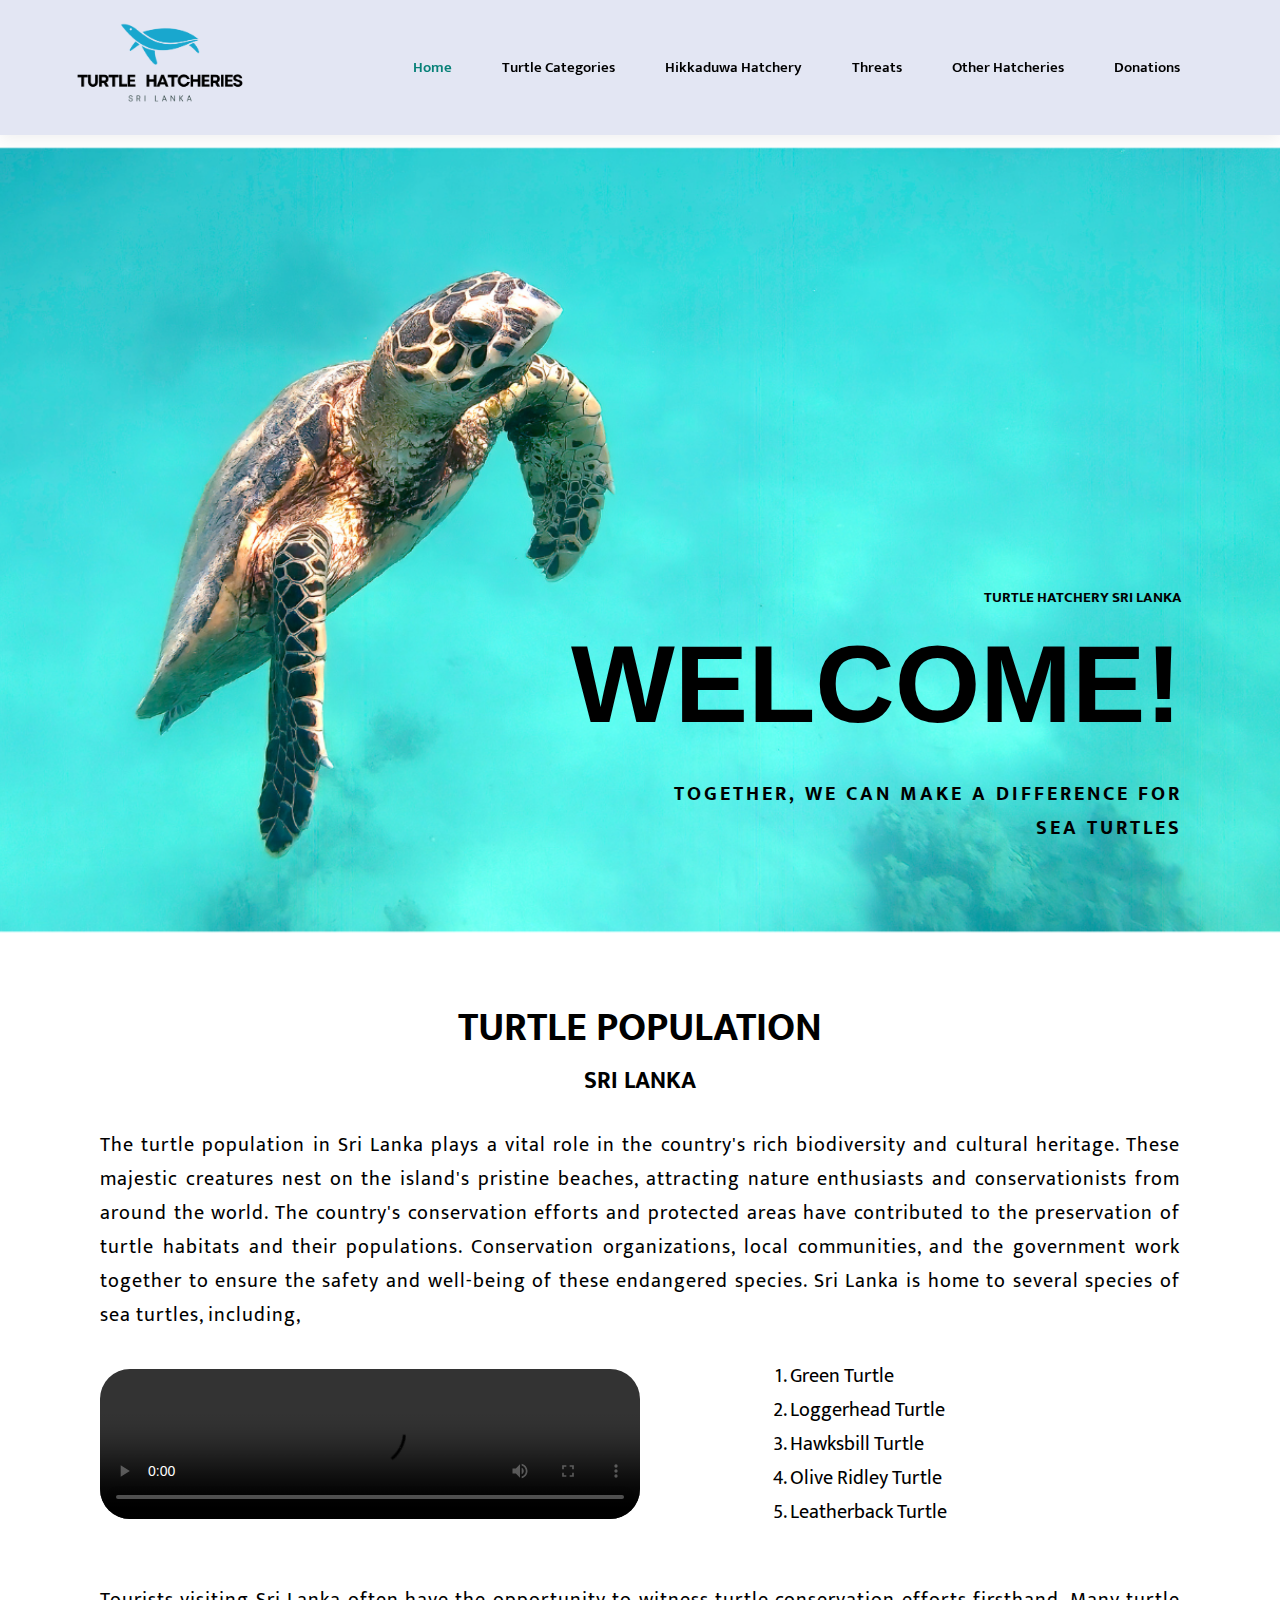
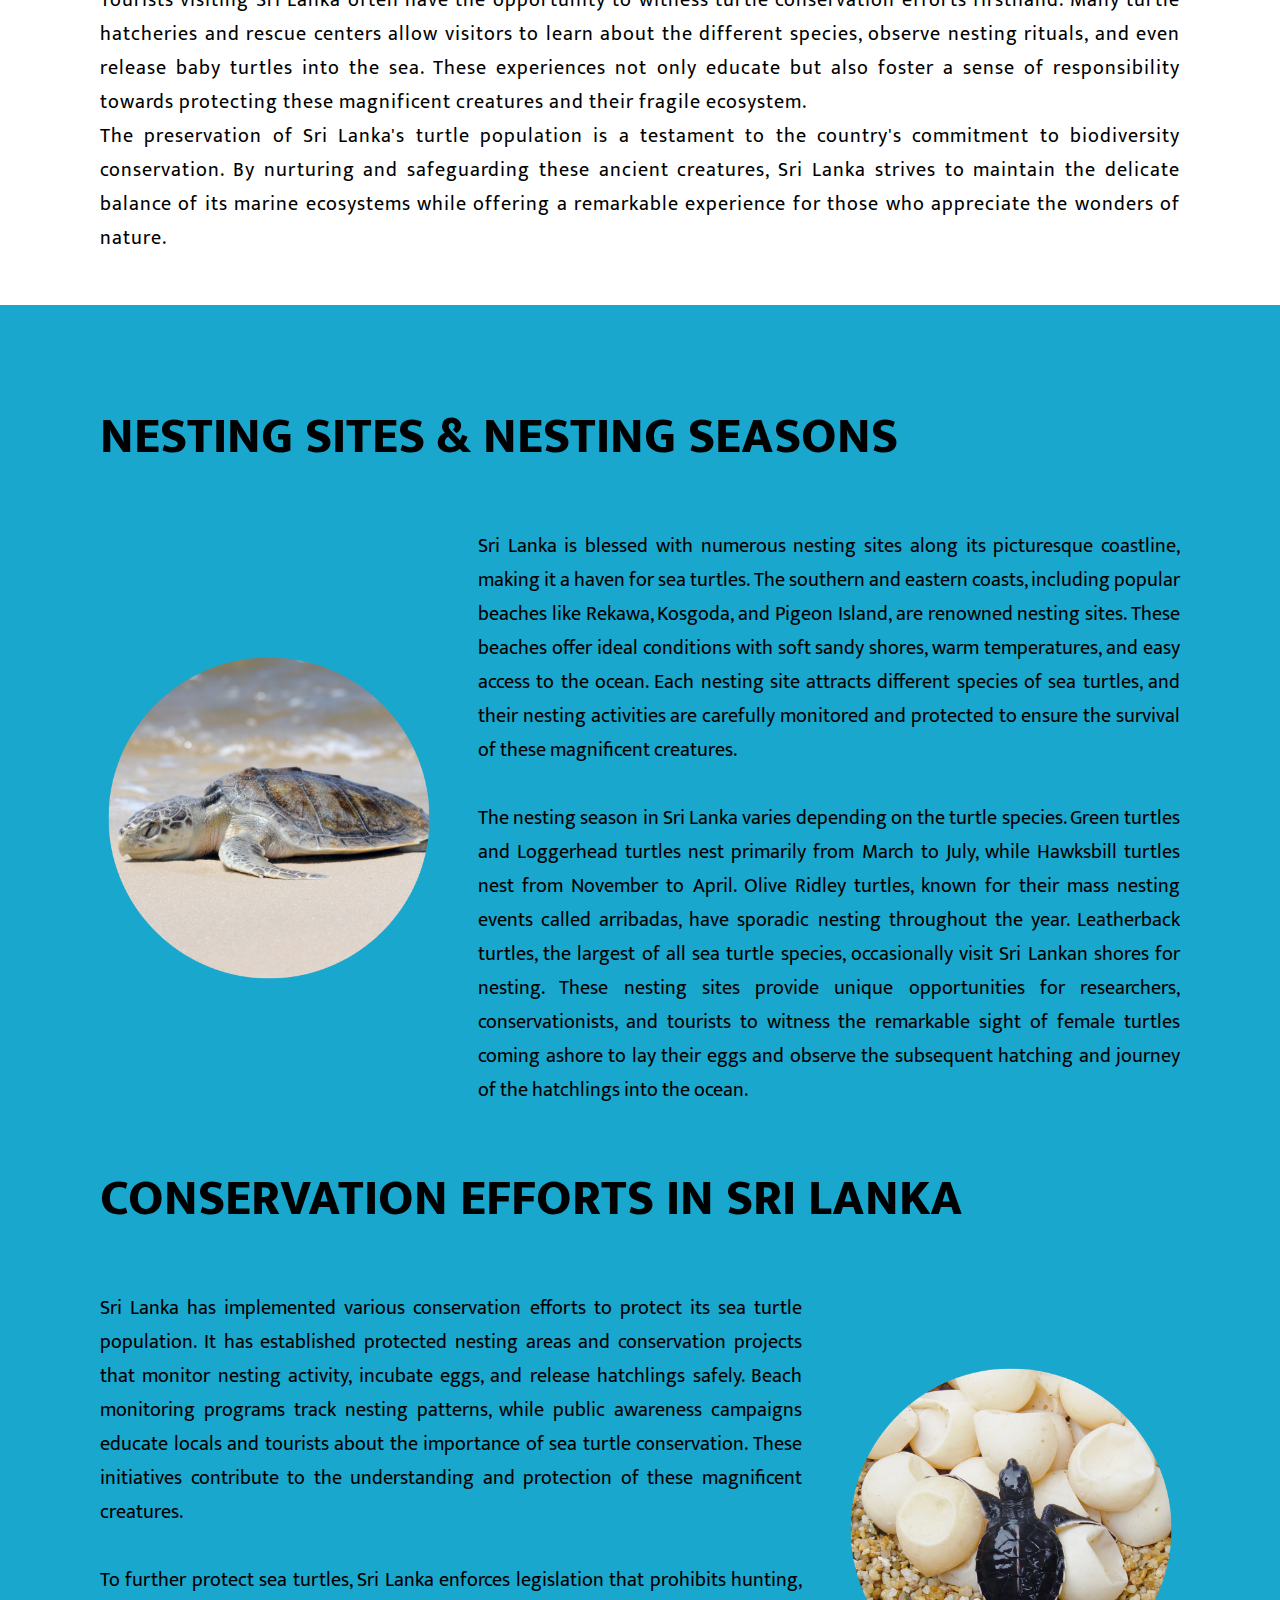
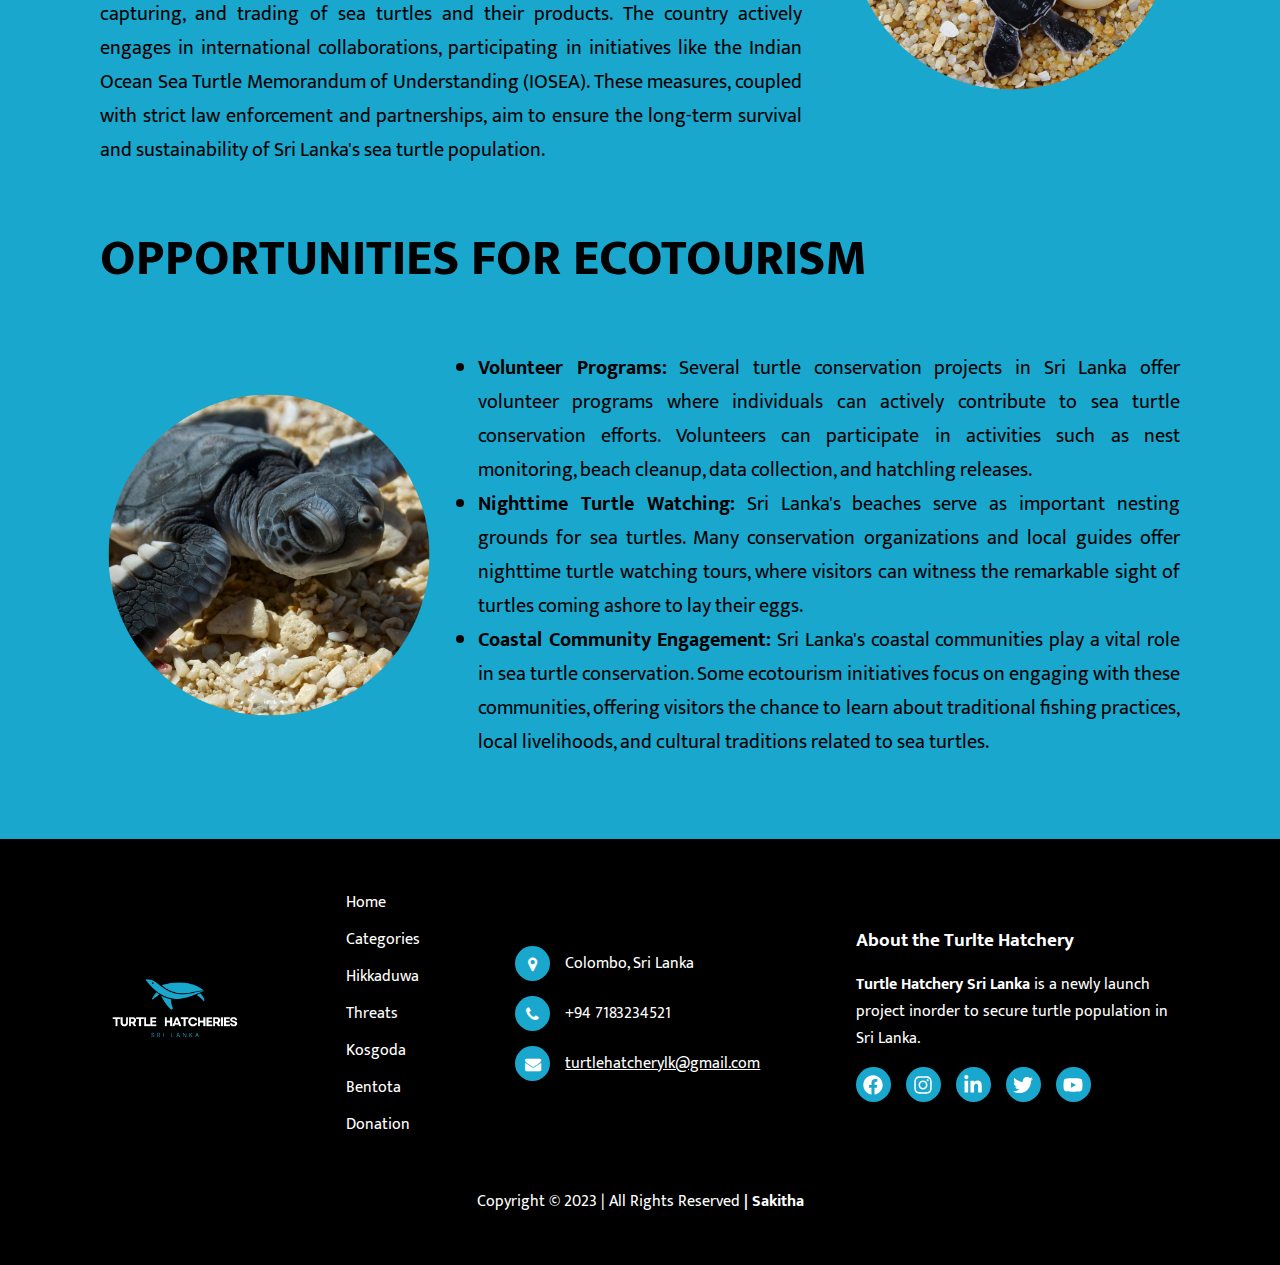
==== commit fa01cf70: "Add files via upload" ====
--- a/index.html
+++ b/index.html
@@ -164,11 +164,11 @@
                     <strong>Turtle Hatchery Sri Lanka</strong> is a newly launch project inorder to secure turtle population in Sri Lanka.
                 </p>
                 <div class="footer-icons">
-                    <a href="https://www.facebook.com" target="_blank"><i class="fa fa-facebook"></i></a>
-                    <a href="https://www.instagram.com" target="_blank"><i class="fa fa-instagram"></i></a>
-                    <a href="https://www.linkedin.com" target="_blank"><i class="fa fa-linkedin"></i></a>
-                    <a href="https://www.twitter.com" target="_blank"><i class="fa fa-twitter"></i></a>
-                    <a href="https://www.youtube.com" target="_blank"><i class="fa fa-youtube"></i></a>
+                    <a href="https://www.facebook.com" target="_blank"><img src="images/facebook.svg"></a>
+                    <a href="https://www.instagram.com" target="_blank"><img src="images/instagram.svg"></a>
+                    <a href="https://www.linkedin.com" target="_blank"><img src="images/linkedin-in.svg"></a>
+                    <a href="https://www.twitter.com" target="_blank"><img src="images/twitter.svg"></a>
+                    <a href="https://www.youtube.com" target="_blank"><img src="images/youtube.svg"></a>
                 </div>
             </div>
         </div>
--- a/style sheets/style.css
+++ b/style sheets/style.css
@@ -350,6 +350,12 @@
     justify-content: center;
 }
 
+footer .footer-icons img {
+    width: 20px;
+    height: 20px;
+    filter: invert(100%);
+}
+
 footer .footer-icons a:nth-child(5) {
     margin-right: 0px;
 }
@@ -357,6 +363,10 @@
 footer .footer-icons a:hover {
     color: #19a7ce;
     background-color: #fff;
+}
+
+footer .footer-icons a:hover img {
+    filter: invert(0%);
 }
 
 footer .footer-copyright {
@@ -726,7 +736,7 @@
 
 #threats .threats-container h1 {
     position: absolute;
-    top: -62px;
+    top: -68px;
     left: 0;
     font-size: 60px;
     font-weight: 700;
@@ -1024,7 +1034,7 @@
         transition: all 0.3s ease;
     }
 
-    #click:checked~ul {
+    #click:checked~ ul {
         left: 0;
     }
 
